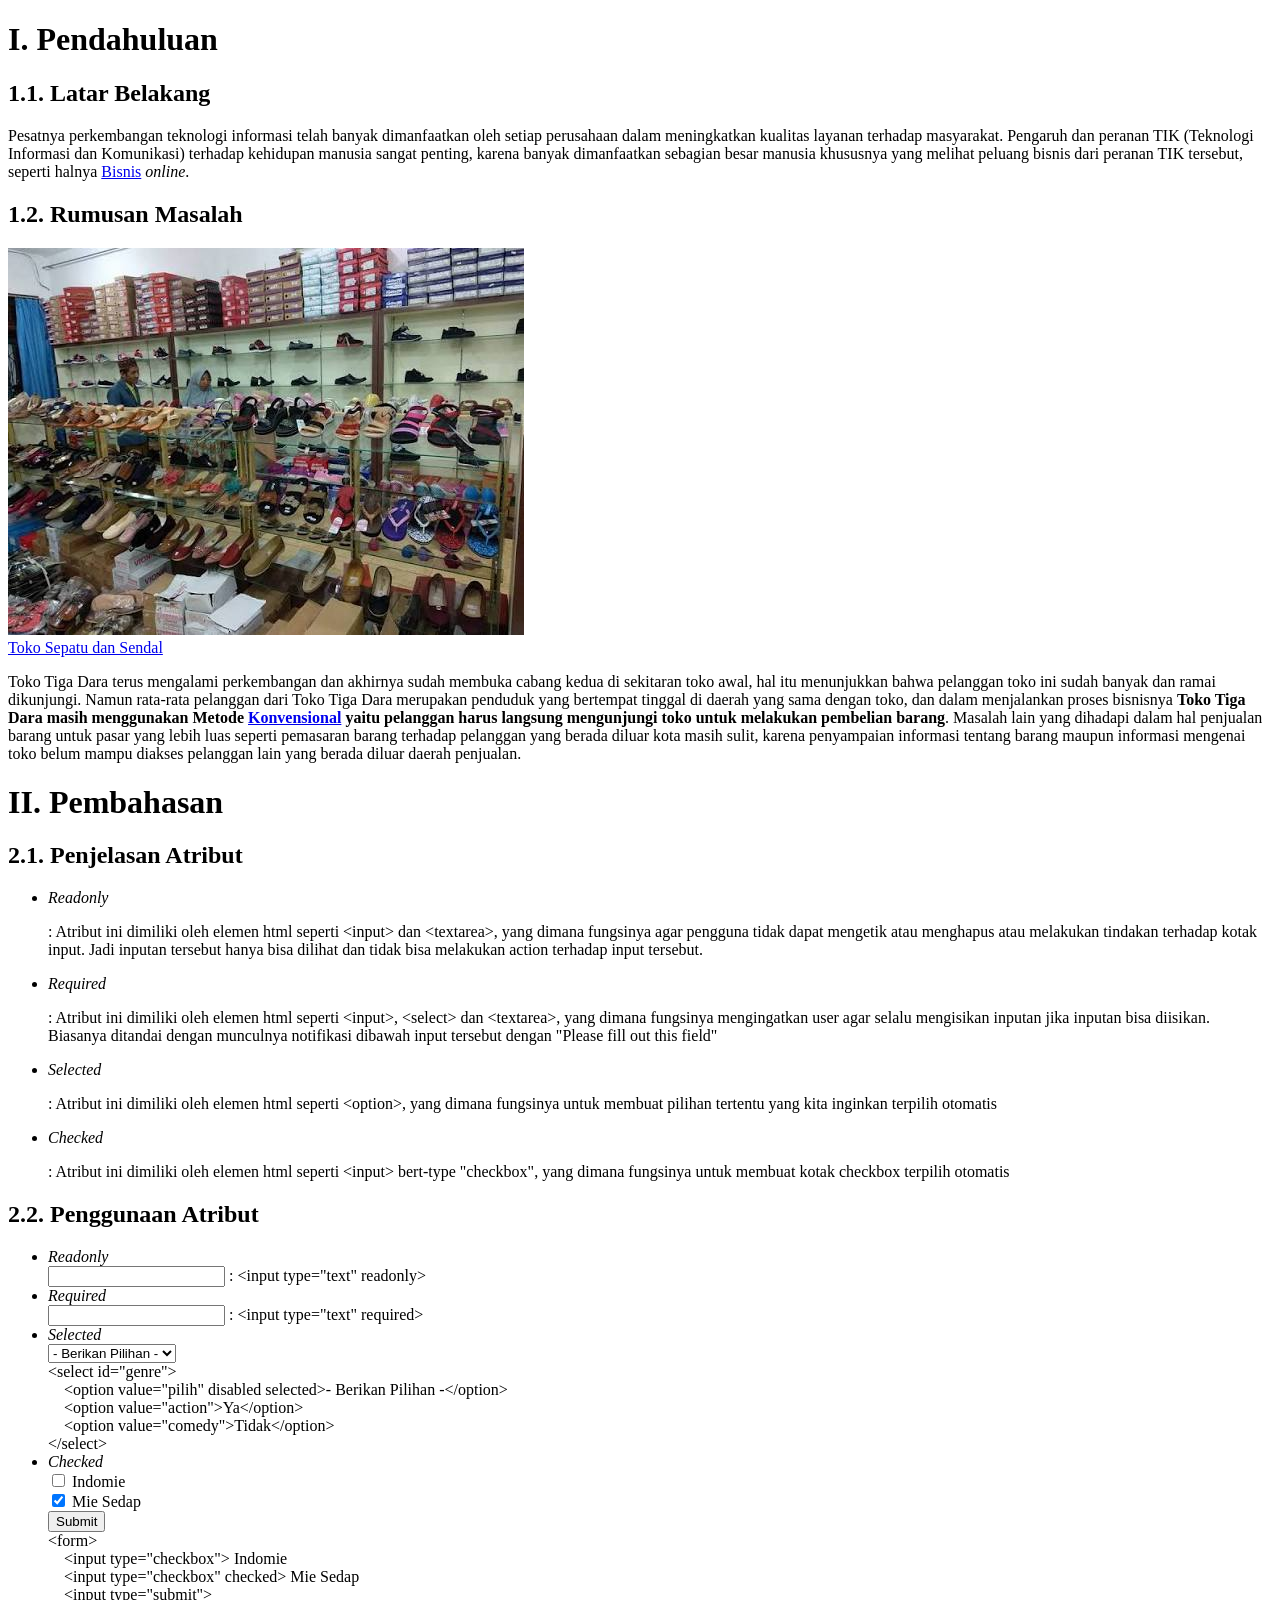
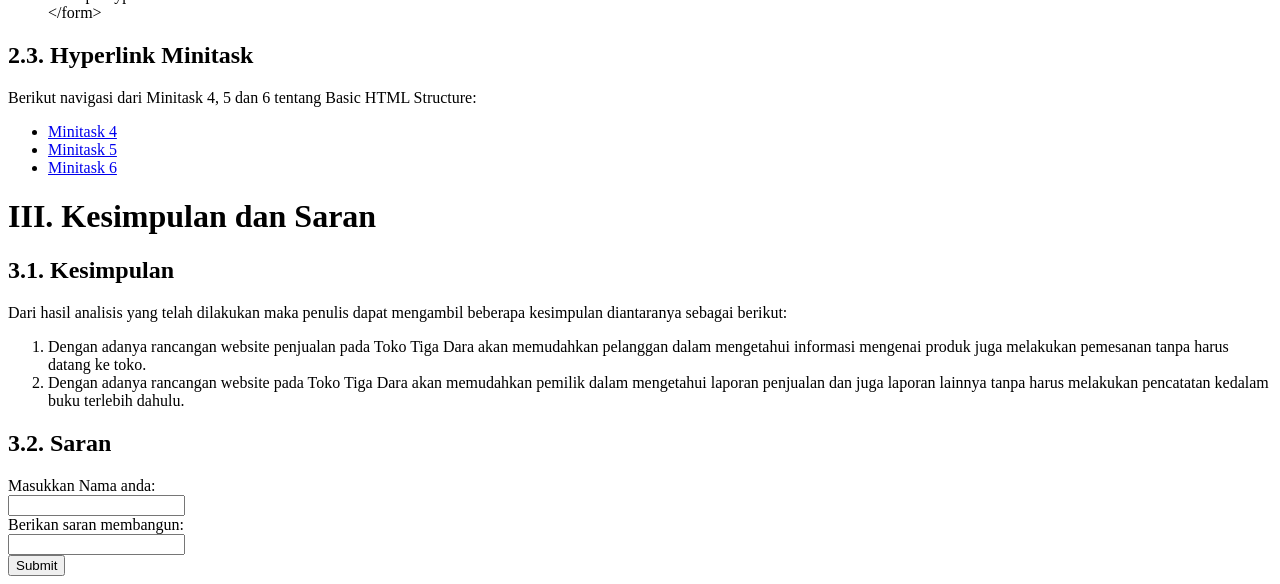
==== index.html @ e9556e8c "docs: add README.md to track completed minitasks" ====
<!DOCTYPE html>
<html lang="en">
<head>
    <!-- <meta charset="UTF-8">
    <meta name="viewport" content="width=device-width, initial-scale=1.0"> -->
    <title>Koda 9  Web | Home</title>
</head>
<body>
    <h1>I. Pendahuluan</h1>
    <div>
        <h2>1.1. Latar Belakang</h2>
        <p>
            Pesatnya perkembangan teknologi informasi telah banyak dimanfaatkan oleh setiap 
            perusahaan dalam meningkatkan kualitas layanan terhadap masyarakat. Pengaruh dan peranan 
            TIK (Teknologi Informasi dan Komunikasi) terhadap kehidupan manusia sangat penting, karena 
            banyak dimanfaatkan sebagian besar manusia khususnya yang melihat peluang bisnis dari 
            peranan TIK tersebut, seperti halnya <a href="./pages/latarBelakang.html">Bisnis</a> <em>online</em>.
        </p>
    </div>
    <div>
        <h2>1.2. Rumusan Masalah</h2>
        <img src="./assets/tokosepatusendal.jpeg" alt="Toko Sepatu dan Sendal">
        <br/>    
        <caption><a href="https://www.nicofernando.my.id">Toko Sepatu dan Sendal</a></caption>
        <p> 
            Toko Tiga Dara terus mengalami perkembangan dan akhirnya sudah membuka cabang kedua di sekitaran 
            toko awal, hal itu menunjukkan bahwa pelanggan toko ini sudah banyak dan ramai dikunjungi. 
            Namun rata-rata pelanggan dari Toko Tiga Dara merupakan penduduk yang bertempat tinggal di 
            daerah yang sama dengan toko, dan dalam menjalankan proses bisnisnya <strong>Toko Tiga Dara masih 
            menggunakan Metode <a href="./pages/rumusan.html">Konvensional</a> yaitu pelanggan harus langsung mengunjungi toko untuk 
            melakukan pembelian barang</strong>. Masalah lain yang dihadapi dalam hal penjualan barang untuk 
            pasar yang lebih luas seperti pemasaran barang terhadap pelanggan yang berada diluar kota masih 
            sulit, karena penyampaian informasi tentang barang maupun informasi mengenai toko belum 
            mampu diakses pelanggan lain yang berada diluar daerah penjualan. 
        </p>
    
    <h1>II. Pembahasan</h1>
    <h2>2.1. Penjelasan Atribut</h2>
    <div>
        <ul>
            <li><em>Readonly</em></li>
            <p>: Atribut ini dimiliki oleh elemen html seperti &lt;input&gt; dan &lt;textarea&gt;, yang dimana fungsinya agar pengguna tidak dapat mengetik atau menghapus atau melakukan tindakan terhadap kotak input. Jadi inputan tersebut hanya bisa dilihat dan tidak bisa melakukan action terhadap input tersebut.</p>
            <li><em>Required</em></li>
            <p>: Atribut ini dimiliki oleh elemen html seperti &lt;input&gt;, &lt;select&gt; dan &lt;textarea&gt;, yang dimana fungsinya mengingatkan user agar selalu mengisikan inputan jika inputan bisa diisikan. Biasanya ditandai dengan munculnya notifikasi dibawah input tersebut dengan "Please fill out this field"</p>
            <li><em>Selected</em></li>
            <p>: Atribut ini dimiliki oleh elemen html seperti &lt;option&gt;, yang dimana fungsinya untuk membuat pilihan tertentu yang kita inginkan terpilih otomatis</p>
            <li><em>Checked</em></li>
            <p>: Atribut ini dimiliki oleh elemen html seperti &lt;input&gt; bert-type "checkbox", yang dimana fungsinya untuk membuat kotak checkbox terpilih otomatis</p>
        </ul>
    </div>

    <!-- Minitask 3 -->
    <h2>2.2. Penggunaan Atribut</h2>  
    <div>
        <ul>
            <li><em>Readonly</em></li>
            <input type="text" readonly> <span>: &lt;input type="text" readonly&gt;</span>

            <li><em>Required</em></li>
            <input type="text" required> <span>: &lt;input type="text" required&gt;</span>

            <li><em>Selected</em></li>
            <select id="genre">
                <option value="pilih" disabled selected>- Berikan Pilihan -</option>
                <option value="action">Ya</option>
                <option value="comedy">Tidak</option>
            </select>
            <br/>
            <span>
                &lt;select id="genre"&gt;<br/>
                    &emsp;&lt;option value="pilih" disabled selected>- Berikan Pilihan -&lt;/option&gt;<br/>
                    &emsp;&lt;option value="action"&gt;Ya&lt;/option&gt;<br/>
                    &emsp;&lt;option value="comedy"&gt;Tidak&lt;/option&gt;<br/>
                &lt;/select&gt;<br/>
            </span>

            <li><em>Checked</em></li>
            <form>
                <input type="checkbox"> Indomie<br>
                <input type="checkbox" checked> Mie Sedap<br>
                <input type="submit">
            </form>
            <span>
                &lt;form&gt;<br/>
                    &emsp;&lt;input type="checkbox"&gt; Indomie<br>
                    &emsp;&lt;input type="checkbox" checked&gt; Mie Sedap<br>
                    &emsp;&lt;input type="submit"&gt;<br/>
                &lt;/form&gt;
            </span>
        </ul>
    </div>
    <h2>2.3. Hyperlink Minitask </h2>
    <div>
        <p>Berikut navigasi dari Minitask 4, 5 dan 6 tentang Basic HTML Structure: </p>
        <!-- <a href="./latihan.html">Tampilan Latihan</a><br> -->
         <ul>
            <li><a href="./pages/talentKoda9.html">Minitask 4</a></li>
            <li><a href="./pages/surveyPenonton.html">Minitask 5</a></li>
            <li><a href="./pages/dataSurvey.html">Minitask 6</a></li>
         </ul>
    </div>

    
    <h1>III. Kesimpulan dan Saran</h1>
    <div> 
        <h2>3.1. Kesimpulan</h2>
        <p>
            Dari hasil analisis yang telah dilakukan maka penulis dapat mengambil beberapa kesimpulan 
            diantaranya sebagai berikut: 
        </p>
        <ol>
            <li>
                Dengan adanya rancangan website penjualan pada Toko Tiga Dara akan memudahkan 
                pelanggan dalam mengetahui informasi mengenai produk juga melakukan pemesanan tanpa 
                harus datang ke toko. 
            </li>
            <li>
                Dengan adanya rancangan website pada Toko Tiga Dara akan memudahkan pemilik dalam 
                mengetahui laporan penjualan dan juga laporan lainnya tanpa harus melakukan pencatatan 
                kedalam buku terlebih dahulu. 
            </li>
        </ol>
    </div>
    <div>
        <h2>3.2. Saran</h2>
        <label>Masukkan Nama anda:</label><br/>
        <input type="text"><br/>
        <label>Berikan saran membangun:</label><br/>
        <input type="text"><br/>
        <input type="submit">
    </div>
</body>
</html>
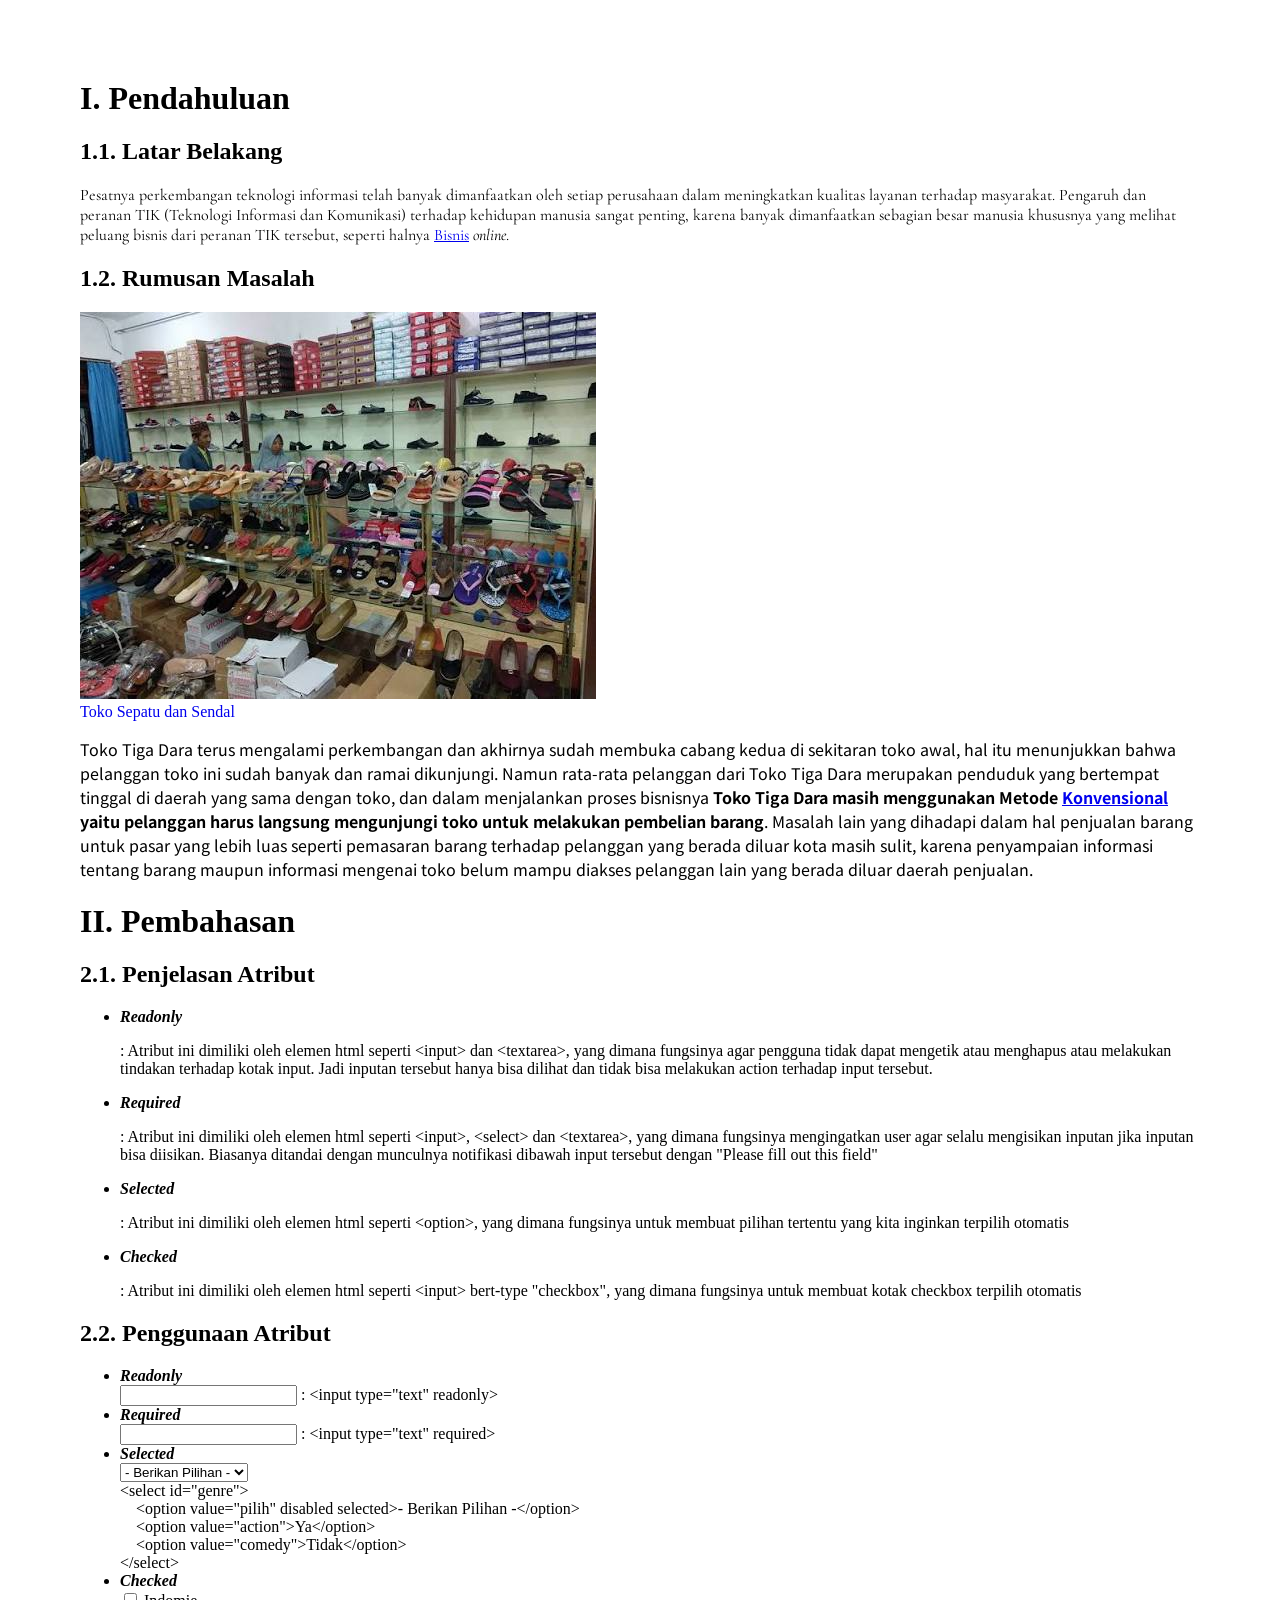
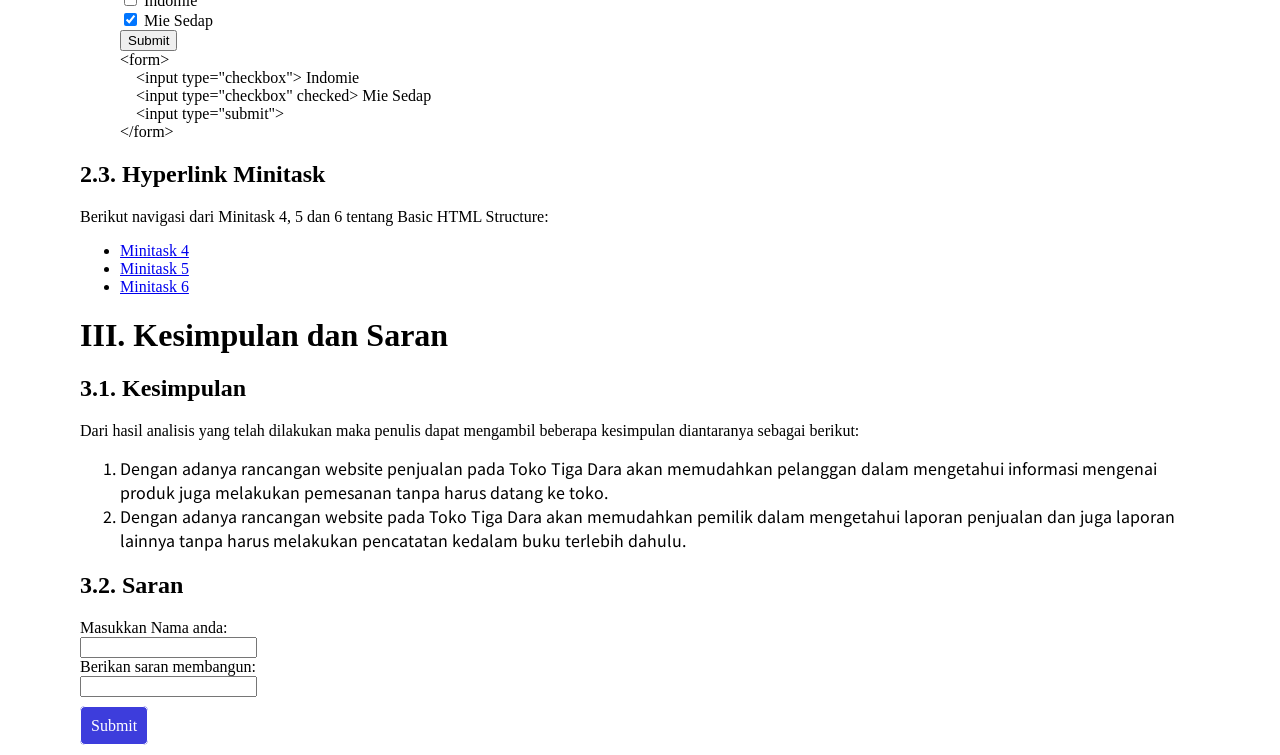
==== commit f6abccb4: "feat: basic formatting css - Minitask 1" ====
--- a/index.html
+++ b/index.html
@@ -4,12 +4,21 @@
     <!-- <meta charset="UTF-8">
     <meta name="viewport" content="width=device-width, initial-scale=1.0"> -->
     <title>Koda 9  Web | Home</title>
+    <style>
+        div.rumusan>p{
+            font-family: "Noto Sans KR", serif;
+        }
+        ul.atribut>li{
+            font-weight: 900;
+        }
+    </style>
+    <link rel="stylesheet" href="./assets/style.css">
 </head>
 <body>
     <h1>I. Pendahuluan</h1>
     <div>
         <h2>1.1. Latar Belakang</h2>
-        <p>
+        <p style="font-family: 'Cormorant Garamond', serif;">
             Pesatnya perkembangan teknologi informasi telah banyak dimanfaatkan oleh setiap 
             perusahaan dalam meningkatkan kualitas layanan terhadap masyarakat. Pengaruh dan peranan 
             TIK (Teknologi Informasi dan Komunikasi) terhadap kehidupan manusia sangat penting, karena 
@@ -17,11 +26,11 @@
             peranan TIK tersebut, seperti halnya <a href="./pages/latarBelakang.html">Bisnis</a> <em>online</em>.
         </p>
     </div>
-    <div>
+    <div class="rumusan">
         <h2>1.2. Rumusan Masalah</h2>
         <img src="./assets/tokosepatusendal.jpeg" alt="Toko Sepatu dan Sendal">
         <br/>    
-        <caption><a href="https://www.nicofernando.my.id">Toko Sepatu dan Sendal</a></caption>
+        <caption><a href="https://www.nicofernando.my.id" style="text-decoration: none;">Toko Sepatu dan Sendal</a></caption>
         <p> 
             Toko Tiga Dara terus mengalami perkembangan dan akhirnya sudah membuka cabang kedua di sekitaran 
             toko awal, hal itu menunjukkan bahwa pelanggan toko ini sudah banyak dan ramai dikunjungi. 
@@ -37,7 +46,7 @@
     <h1>II. Pembahasan</h1>
     <h2>2.1. Penjelasan Atribut</h2>
     <div>
-        <ul>
+        <ul class="atribut">
             <li><em>Readonly</em></li>
             <p>: Atribut ini dimiliki oleh elemen html seperti &lt;input&gt; dan &lt;textarea&gt;, yang dimana fungsinya agar pengguna tidak dapat mengetik atau menghapus atau melakukan tindakan terhadap kotak input. Jadi inputan tersebut hanya bisa dilihat dan tidak bisa melakukan action terhadap input tersebut.</p>
             <li><em>Required</em></li>
@@ -52,7 +61,7 @@
     <!-- Minitask 3 -->
     <h2>2.2. Penggunaan Atribut</h2>  
     <div>
-        <ul>
+        <ul class="atribut">
             <li><em>Readonly</em></li>
             <input type="text" readonly> <span>: &lt;input type="text" readonly&gt;</span>
 
@@ -108,7 +117,7 @@
             Dari hasil analisis yang telah dilakukan maka penulis dapat mengambil beberapa kesimpulan 
             diantaranya sebagai berikut: 
         </p>
-        <ol>
+        <ol class="cobaFont">
             <li>
                 Dengan adanya rancangan website penjualan pada Toko Tiga Dara akan memudahkan 
                 pelanggan dalam mengetahui informasi mengenai produk juga melakukan pemesanan tanpa 
@@ -121,13 +130,15 @@
             </li>
         </ol>
     </div>
-    <div>
+    <div class="saran">
         <h2>3.2. Saran</h2>
         <label>Masukkan Nama anda:</label><br/>
         <input type="text"><br/>
         <label>Berikan saran membangun:</label><br/>
         <input type="text"><br/>
-        <input type="submit">
+        <div>
+            <a href="https://www.nicofernando.my.id" class="btnSubmit">Submit</a>
+        </div>
     </div>
 </body>
 </html>
--- a/assets/style.css
+++ b/assets/style.css
@@ -0,0 +1,20 @@
+@import url('https://fonts.googleapis.com/css2?family=Noto+Sans+JP&family=Noto+Sans+KR:wght@100..900&family=Germania+One&family=Cormorant+Garamond:ital,wght@0,300..700;1,300..700&display=swap');
+/* @import url('https://fonts.googleapis.com/css2?family=Cormorant+Garamond:ital,wght@0,300..700;1,300..700&display=swap'); */
+body{
+    margin: 80px 80px 20px 80px;
+}
+ol.cobaFont>li{
+    font-family: "Noto Sans JP", serif;
+}
+div.saran>div{
+    margin-top: 20px;
+}
+.btnSubmit{
+    margin-top: 50px;
+    text-decoration: none;
+    color: white;
+    background-color: rgb(61, 61, 220);
+    border: 0.5px solid;
+    border-radius: 5px;
+    padding: 10px;
+}
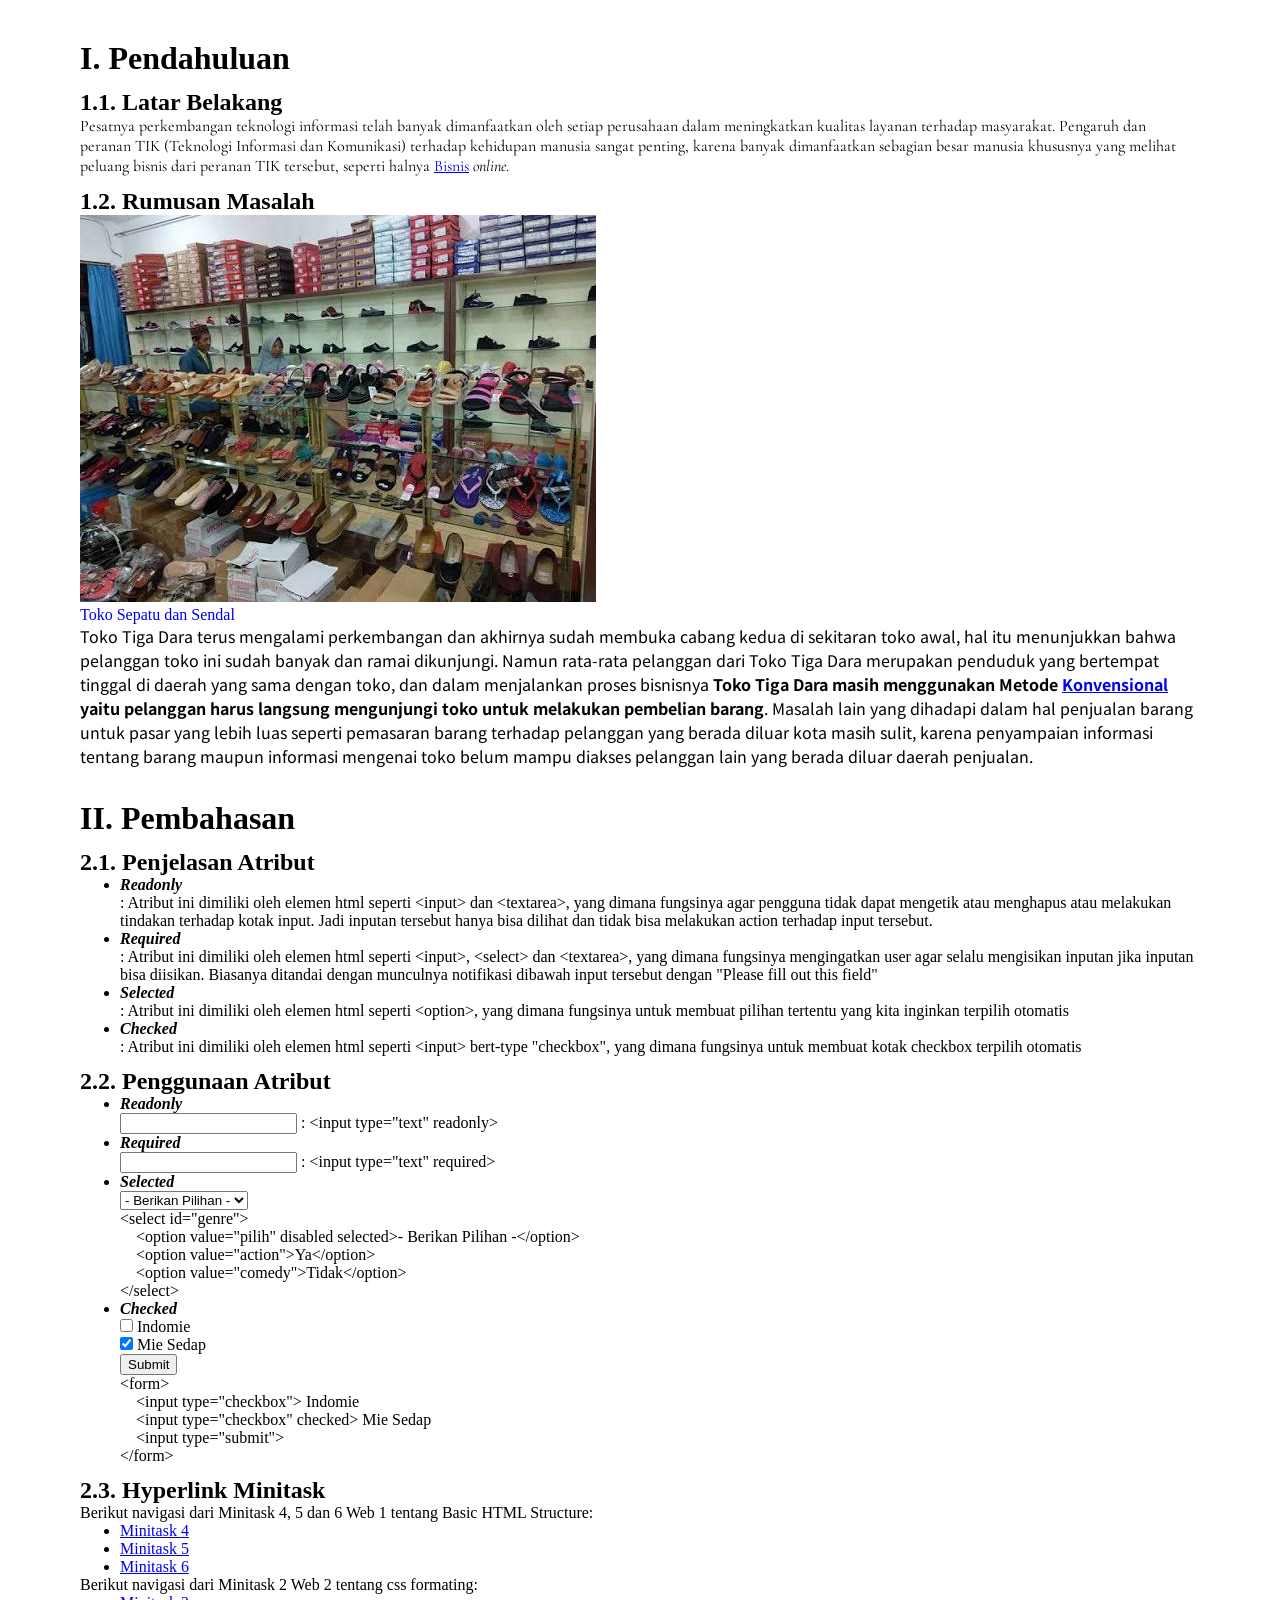
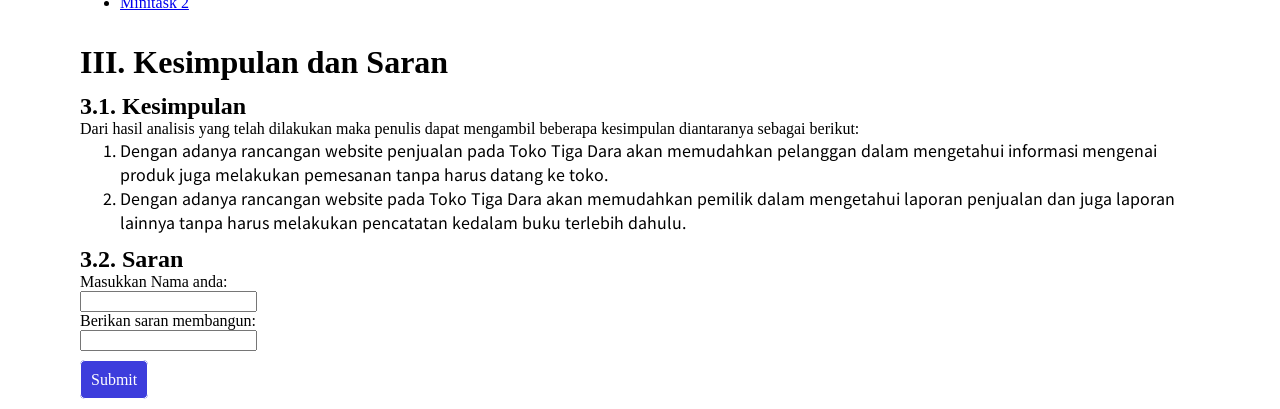
==== commit 2462f16f: "feat: add calender UI page for minitask 02" ====
--- a/index.html
+++ b/index.html
@@ -14,7 +14,7 @@
     </style>
     <link rel="stylesheet" href="./assets/style.css">
 </head>
-<body>
+<body id="minitask">
     <h1>I. Pendahuluan</h1>
     <div>
         <h2>1.1. Latar Belakang</h2>
@@ -100,12 +100,16 @@
     </div>
     <h2>2.3. Hyperlink Minitask </h2>
     <div>
-        <p>Berikut navigasi dari Minitask 4, 5 dan 6 tentang Basic HTML Structure: </p>
+        <p>Berikut navigasi dari Minitask 4, 5 dan 6 Web 1 tentang Basic HTML Structure: </p>
         <!-- <a href="./latihan.html">Tampilan Latihan</a><br> -->
          <ul>
             <li><a href="./pages/talentKoda9.html">Minitask 4</a></li>
             <li><a href="./pages/surveyPenonton.html">Minitask 5</a></li>
             <li><a href="./pages/dataSurvey.html">Minitask 6</a></li>
+         </ul>
+         <p>Berikut navigasi dari Minitask 2 Web 2 tentang css formating: </p>
+         <ul>
+            <li><a href="./pages/kalenderUI.html">Minitask 2</a></li>
          </ul>
     </div>
 
--- a/assets/style.css
+++ b/assets/style.css
@@ -1,7 +1,18 @@
-@import url('https://fonts.googleapis.com/css2?family=Noto+Sans+JP&family=Noto+Sans+KR:wght@100..900&family=Germania+One&family=Cormorant+Garamond:ital,wght@0,300..700;1,300..700&display=swap');
-/* @import url('https://fonts.googleapis.com/css2?family=Cormorant+Garamond:ital,wght@0,300..700;1,300..700&display=swap'); */
+@import url('https://fonts.googleapis.com/css2?family=Noto+Sans+JP&family=Noto+Sans+KR:wght@100..900&family=Germania+One&family=Cormorant+Garamond:ital,wght@0,300..700;1,300..700?family=Merriweather:ital,opsz,wght@0,18..144,300..900;1,18..144,300..900?family=Source+Sans+3:ital,wght@0,200..900;1,200..900&display=swap');
+*{
+    margin: 0;
+}
 body{
-    margin: 80px 80px 20px 80px;
+    margin: 0px 0 20px 0;
+}
+#minitask{
+    margin: 40px 80px 20px 80px;
+}
+#minitask h1{
+    margin-top: 1em;
+}
+#minitask h2{
+    margin-top: 0.5em;
 }
 ol.cobaFont>li{
     font-family: "Noto Sans JP", serif;
@@ -17,4 +28,41 @@
     border: 0.5px solid;
     border-radius: 5px;
     padding: 10px;
-}+}
+#kalenderUI{
+    margin: 20px;
+}
+.kalenderUIMain{
+    justify-content: center;
+    align-items: center;
+    text-align: center;
+}
+main.kalenderUIMain>section{
+    margin-bottom: 10px;
+}
+.monthYear{
+    margin-bottom: 10px;
+}
+.day{
+    display: inline-block;
+    width: 50px;
+    text-align: center;
+}
+.day .weekday{
+    display: block;
+    font-weight: 600;
+}
+.date{
+    display: block;
+    padding: 15px;
+    border-radius: 50%;
+}
+div.day>.date:hover{
+    background-color: rgb(185, 182, 182);
+}
+.selected{
+    background-color: rgb(22, 189, 189);
+}
+/* .kalenderUIMain > section:nth-child(even){
+    background-color: aqua;
+} */
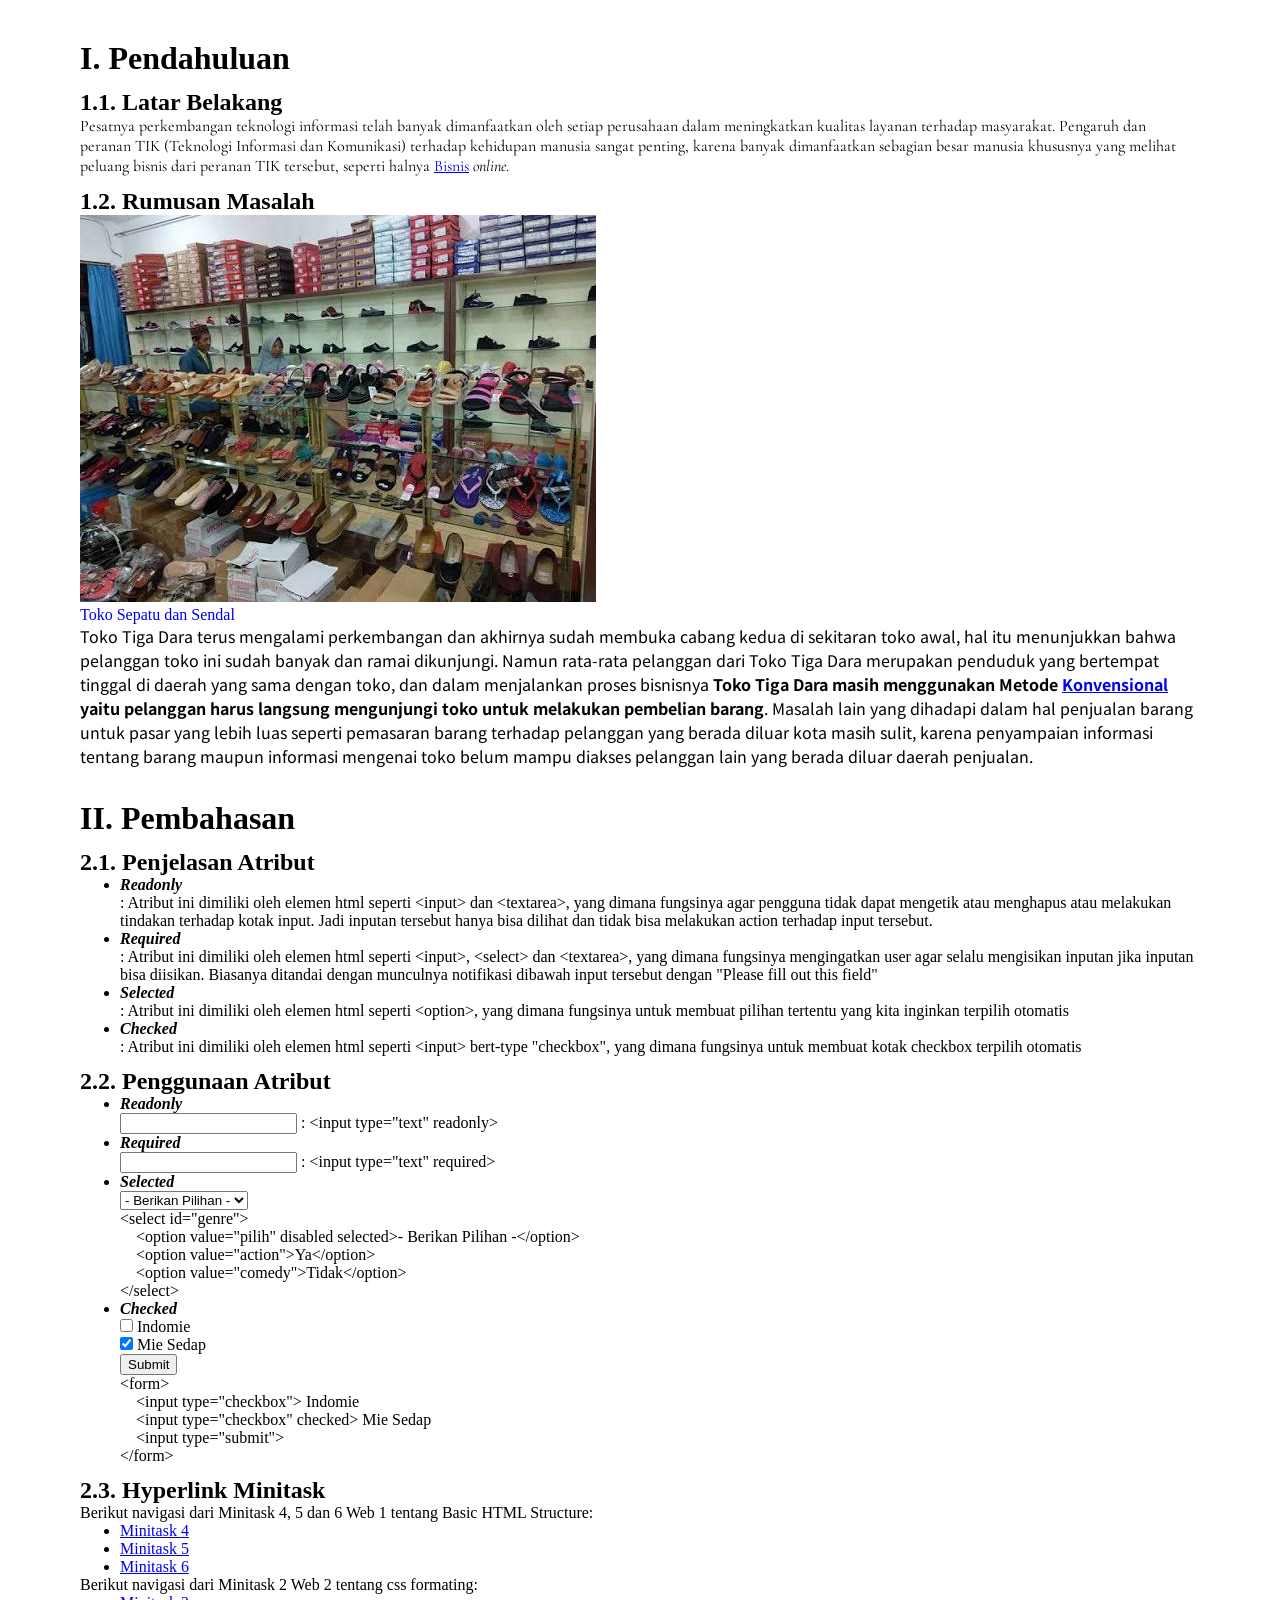
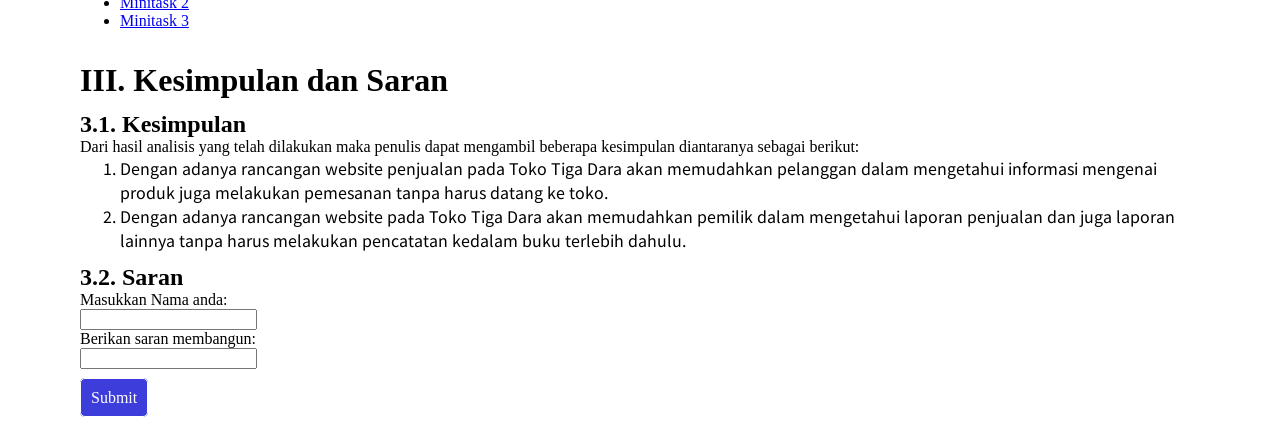
==== commit bd697ddc: "feat: add minitask 3 page with implementation position and display" ====
--- a/index.html
+++ b/index.html
@@ -110,6 +110,7 @@
          <p>Berikut navigasi dari Minitask 2 Web 2 tentang css formating: </p>
          <ul>
             <li><a href="./pages/kalenderUI.html">Minitask 2</a></li>
+            <li><a href="./pages/minitask03.html">Minitask 3</a></li>
          </ul>
     </div>
 
--- a/assets/style.css
+++ b/assets/style.css
@@ -29,6 +29,7 @@
     border-radius: 5px;
     padding: 10px;
 }
+/* Minitask 02 */
 #kalenderUI{
     margin: 20px;
 }
@@ -63,6 +64,69 @@
 .selected{
     background-color: rgb(22, 189, 189);
 }
-/* .kalenderUIMain > section:nth-child(even){
-    background-color: aqua;
-} */
+
+/* minitask 03 */
+header.minitask3{
+    height: 70px;
+    position: sticky;
+    top: 0;
+    z-index: 10;
+    background-color: hsla(0, 0%, 100%, 0.9);
+}
+header.minitask3 i{
+    width: 2px;
+    height: 2px;
+}
+header.minitask3 nav ul{
+    padding: 0;
+    text-align: center;
+    padding: 25px 0;
+}
+ header.minitask3 li{
+    list-style-type: none;
+    display: inline-block;
+    margin-right: 30px;
+ }
+ header.minitask3 a{
+    text-decoration: none;
+    color: rgb(97, 88, 88);
+    font-family: arial;
+    font-weight:600;
+    font-size: 16px;
+ }
+ .konten{
+    position: absolute;
+    top: 50%;
+    left: 50%;
+    transform: translate(-50%, -70%);
+ }
+ .konten>section{
+    text-align: center;
+    font-size: 22px;
+    font-weight: 600;
+    margin-top: 500px;
+ }
+ .konten img{
+    width: 200px;
+    height: 200px;
+    border-radius: 50%;
+    margin: 0 120px 80px 120px;
+ }
+ .linkedInLogo{
+    display: block;
+    position: fixed;
+    right: 40px;
+    bottom: 40px;
+    font-size: 30px;
+    color: white;
+    width: 70px;
+    height: 70px;
+    /* background-color: #0077B5; */
+    line-height: 70px;
+    text-align: center;
+    border-radius: 50%;
+    background: radial-gradient(circle at 35% 35%, #42a3d7, #0077B5);
+    font-family: "Source Sans 3", serif;
+    font-weight: 600;
+    text-decoration: none
+ }
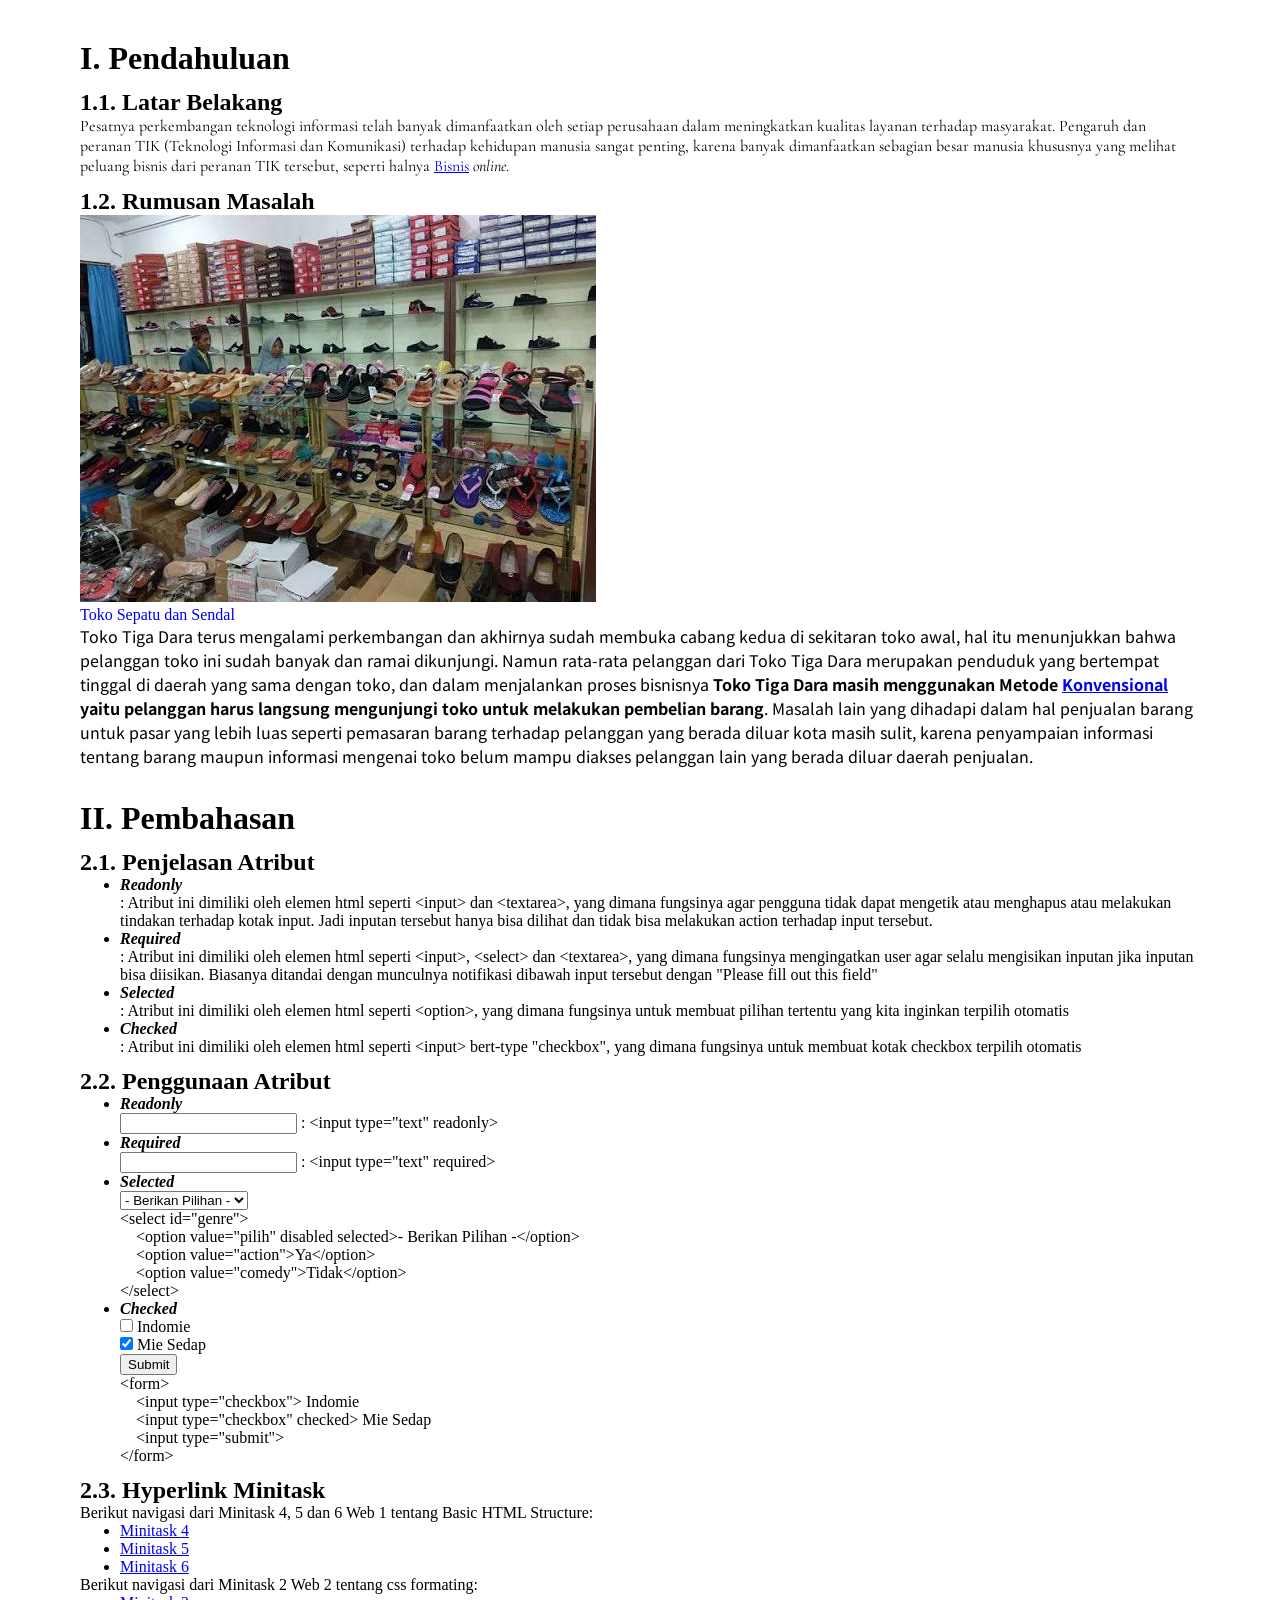
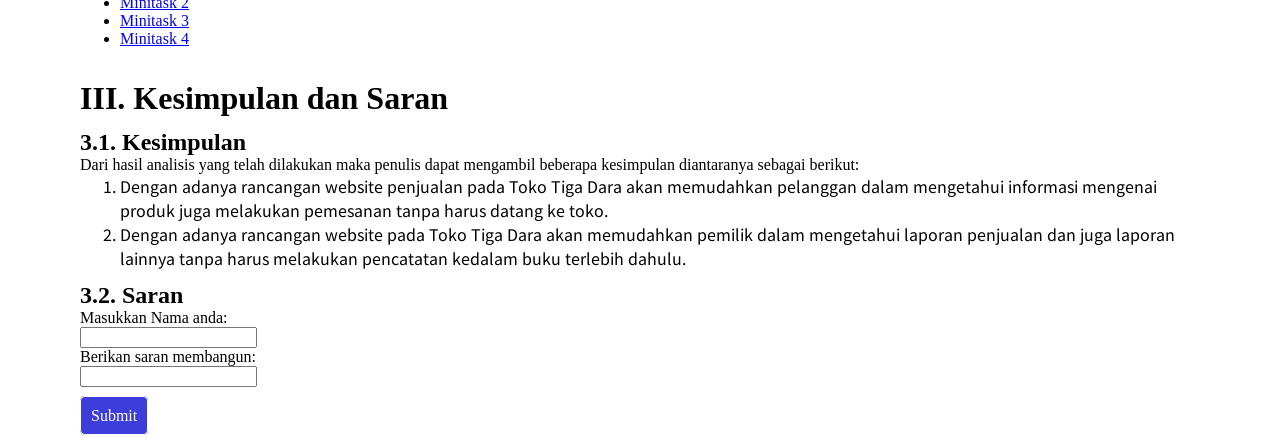
==== commit 7759abef: "feat: add minitask04 for implement advanced css with custom properties and selectors" ====
--- a/index.html
+++ b/index.html
@@ -111,6 +111,7 @@
          <ul>
             <li><a href="./pages/kalenderUI.html">Minitask 2</a></li>
             <li><a href="./pages/minitask03.html">Minitask 3</a></li>
+            <li><a href="./pages/advance.html">Minitask 4</a></li>
          </ul>
     </div>
 
--- a/assets/style.css
+++ b/assets/style.css
@@ -1,4 +1,9 @@
 @import url('https://fonts.googleapis.com/css2?family=Noto+Sans+JP&family=Noto+Sans+KR:wght@100..900&family=Germania+One&family=Cormorant+Garamond:ital,wght@0,300..700;1,300..700?family=Merriweather:ital,opsz,wght@0,18..144,300..900;1,18..144,300..900?family=Source+Sans+3:ital,wght@0,200..900;1,200..900&display=swap');
+
+:root{
+    --background-primary: rgb(57, 57, 203);
+    --background-secondary: rgb(206, 152, 52); 
+}
 *{
     margin: 0;
 }
@@ -129,4 +134,36 @@
     font-family: "Source Sans 3", serif;
     font-weight: 600;
     text-decoration: none
- }+ }
+
+ /* Minitask 04 */
+input[type="email"]{
+    border-color: red;
+}
+button[data-role="primary"]{
+    border: 2px solid #2a15e7
+}
+article[data-status="error"]{
+    color: red;
+}
+.table tbody>tr:nth-child(even){
+    background-color: var(--background-secondary);
+}
+.table tbody>tr:nth-child(odd){
+    background-color: var(--background-primary);
+}
+.table thead>tr{
+    background-color:darkgray;
+}
+section#lists >ul >li:nth-child(even){
+    background-color: aqua;
+}
+.btn:hover{
+    cursor: pointer;
+}
+article > h2 ~ p{
+    &::first-letter{
+        font-size: 30px;
+        font-weight: 600;
+    }
+}
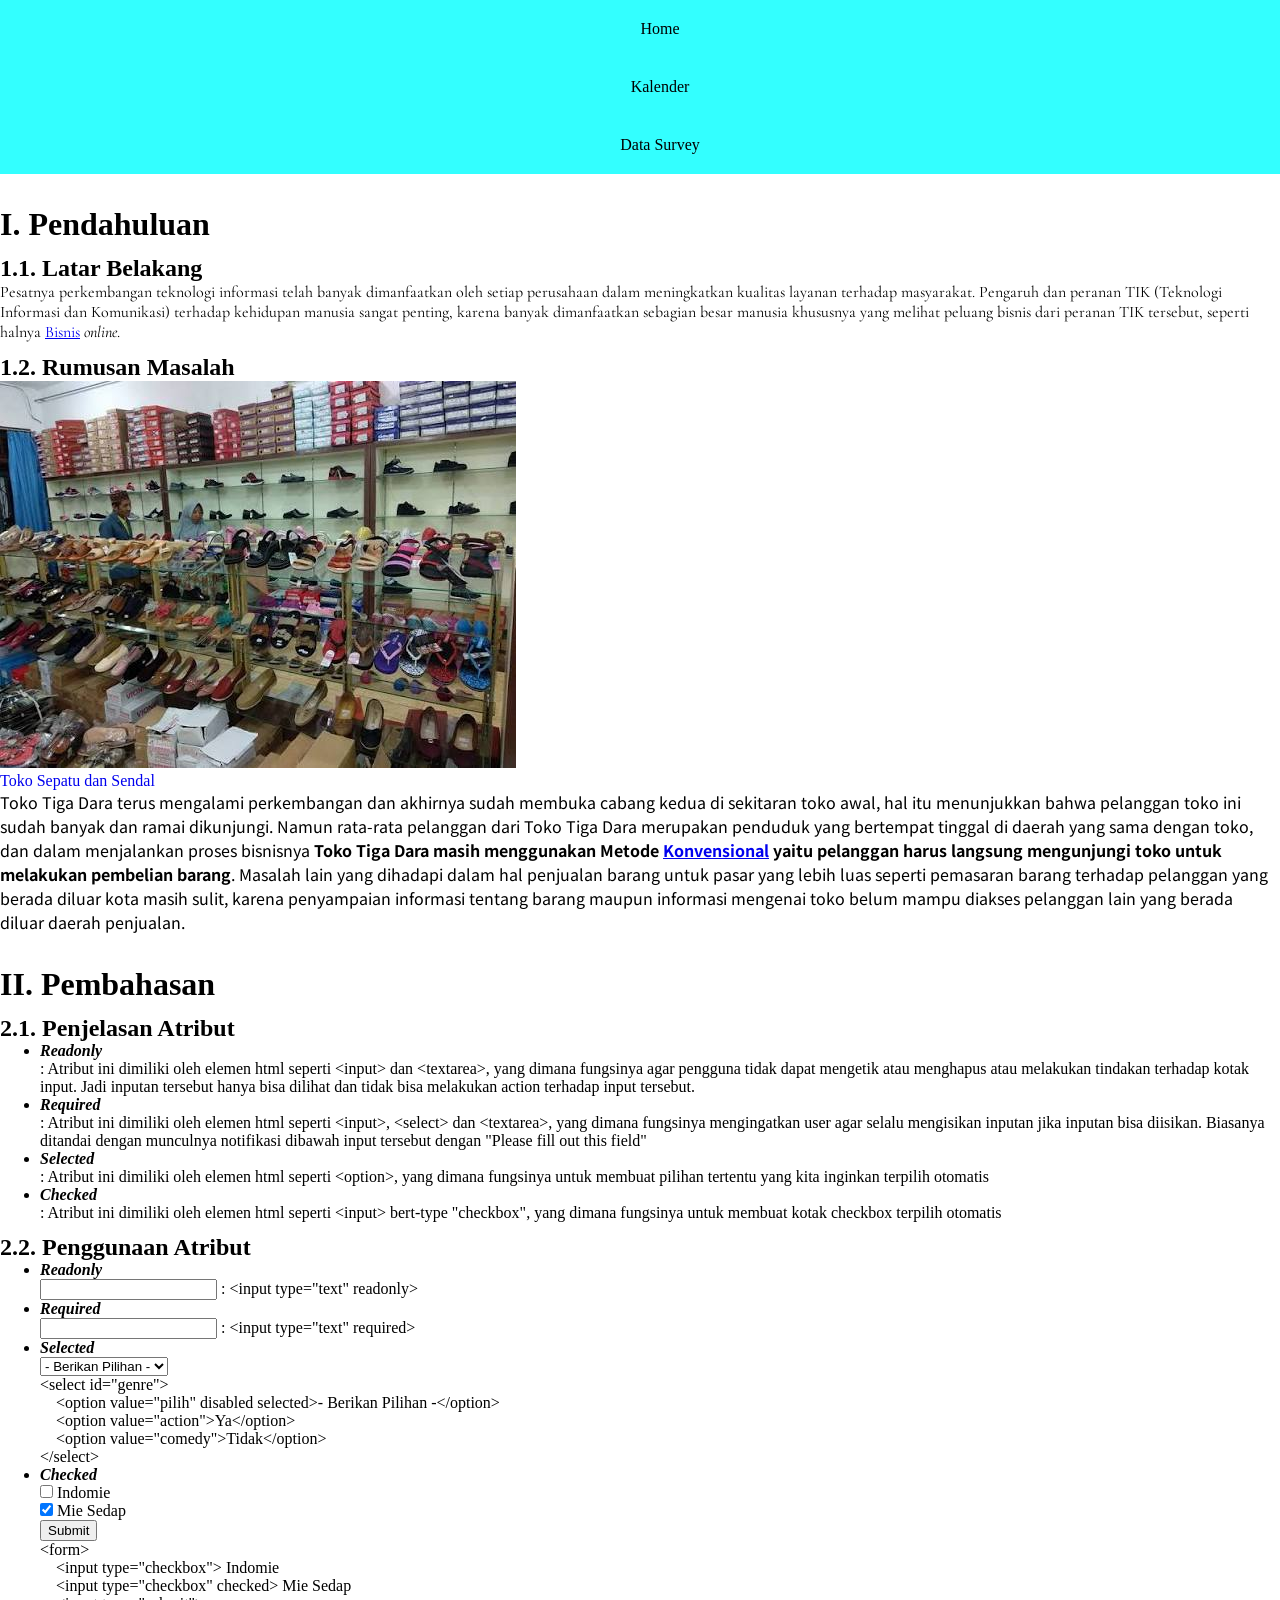
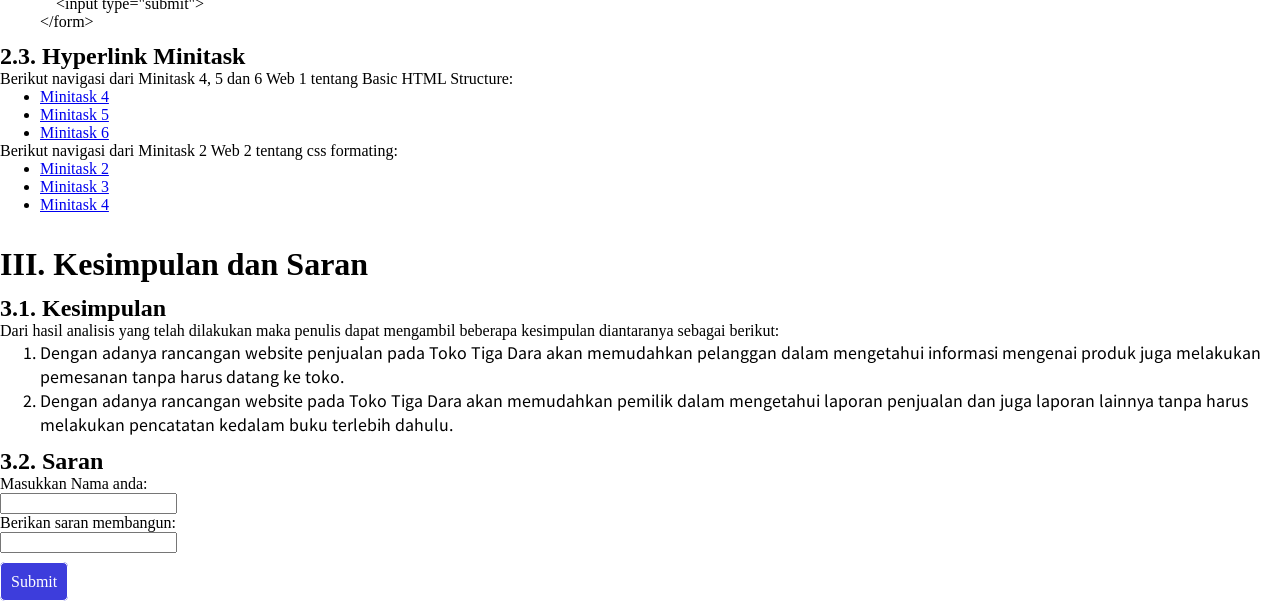
==== commit 6c41ed6e: "feat: add responsive navigation bar to multiple pages" ====
--- a/index.html
+++ b/index.html
@@ -1,8 +1,8 @@
 <!DOCTYPE html>
 <html lang="en">
 <head>
-    <!-- <meta charset="UTF-8">
-    <meta name="viewport" content="width=device-width, initial-scale=1.0"> -->
+    <meta charset="UTF-8">
+    <meta name="viewport" content="width=device-width, initial-scale=1.0">
     <title>Koda 9  Web | Home</title>
     <style>
         div.rumusan>p{
@@ -15,6 +15,15 @@
     <link rel="stylesheet" href="./assets/style.css">
 </head>
 <body id="minitask">
+    <header class="minitask3">
+        <nav>
+            <ul >
+                <li><a href="../index.html">Home</a></li>
+                <li><a href="./pages/kalenderUI.html">Kalender</a></li>
+                <li><a href="./pages/dataSurvey.html">Data Survey</a></li>
+            </ul>
+        </nav>
+    </header>
     <h1>I. Pendahuluan</h1>
     <div>
         <h2>1.1. Latar Belakang</h2>
--- a/assets/style.css
+++ b/assets/style.css
@@ -9,9 +9,7 @@
 }
 body{
     margin: 0px 0 20px 0;
-}
-#minitask{
-    margin: 40px 80px 20px 80px;
+    height: 200vh;
 }
 #minitask h1{
     margin-top: 1em;
@@ -72,33 +70,20 @@
 
 /* minitask 03 */
 header.minitask3{
-    height: 70px;
+    background-color: hsla(180, 100%, 50%, 0.8);
     position: sticky;
     top: 0;
     z-index: 10;
-    background-color: hsla(0, 0%, 100%, 0.9);
-}
-header.minitask3 i{
-    width: 2px;
-    height: 2px;
-}
-header.minitask3 nav ul{
-    padding: 0;
-    text-align: center;
-    padding: 25px 0;
-}
- header.minitask3 li{
+    text-align: center;
+}
+header.minitask3 > nav li{
     list-style-type: none;
-    display: inline-block;
-    margin-right: 30px;
- }
- header.minitask3 a{
+    padding: 20px;
+}
+header.minitask3 > nav li > a{
     text-decoration: none;
-    color: rgb(97, 88, 88);
-    font-family: arial;
-    font-weight:600;
-    font-size: 16px;
- }
+    color: black;
+} 
  .konten{
     position: absolute;
     top: 50%;
@@ -166,4 +151,56 @@
         font-size: 30px;
         font-weight: 600;
     }
+}
+header.advance{
+    display: inline-block;
+}
+
+@media screen and (max-width: 768px){
+    header.minitask3{
+        background-color: hsla(180, 100%, 50%, 0.8);
+        position: sticky;
+        top: 0;
+        z-index: 10;
+        text-align: center;
+        display: block;
+    }
+    header.minitask3 > nav li{
+        list-style-type: none;
+        padding: 20px;
+    }
+    header.minitask3 > nav li > a{
+        text-decoration: none;
+        color: black;
+    }   
+}
+@media screen and (max-width: 1024px){
+    header.minitask3{
+        height: 70px;
+        position: sticky;
+        top: 0;
+        z-index: 10;
+        background-color: hsla(0, 0%, 100%, 0.9);
+    }
+    header.minitask3 i{
+        width: 2px;
+        height: 2px;
+    }
+    header.minitask3 nav ul{
+        padding: 0;
+        text-align: center;
+        padding: 25px 0;
+    }
+    header.minitask3 li{
+        list-style-type: none;
+        display: inline-block;
+        margin-right: 30px;
+    }
+    header.minitask3 a{
+        text-decoration: none;
+        color: rgb(97, 88, 88);
+        font-family: arial;
+        font-weight:600;
+        font-size: 16px;
+    }
 }
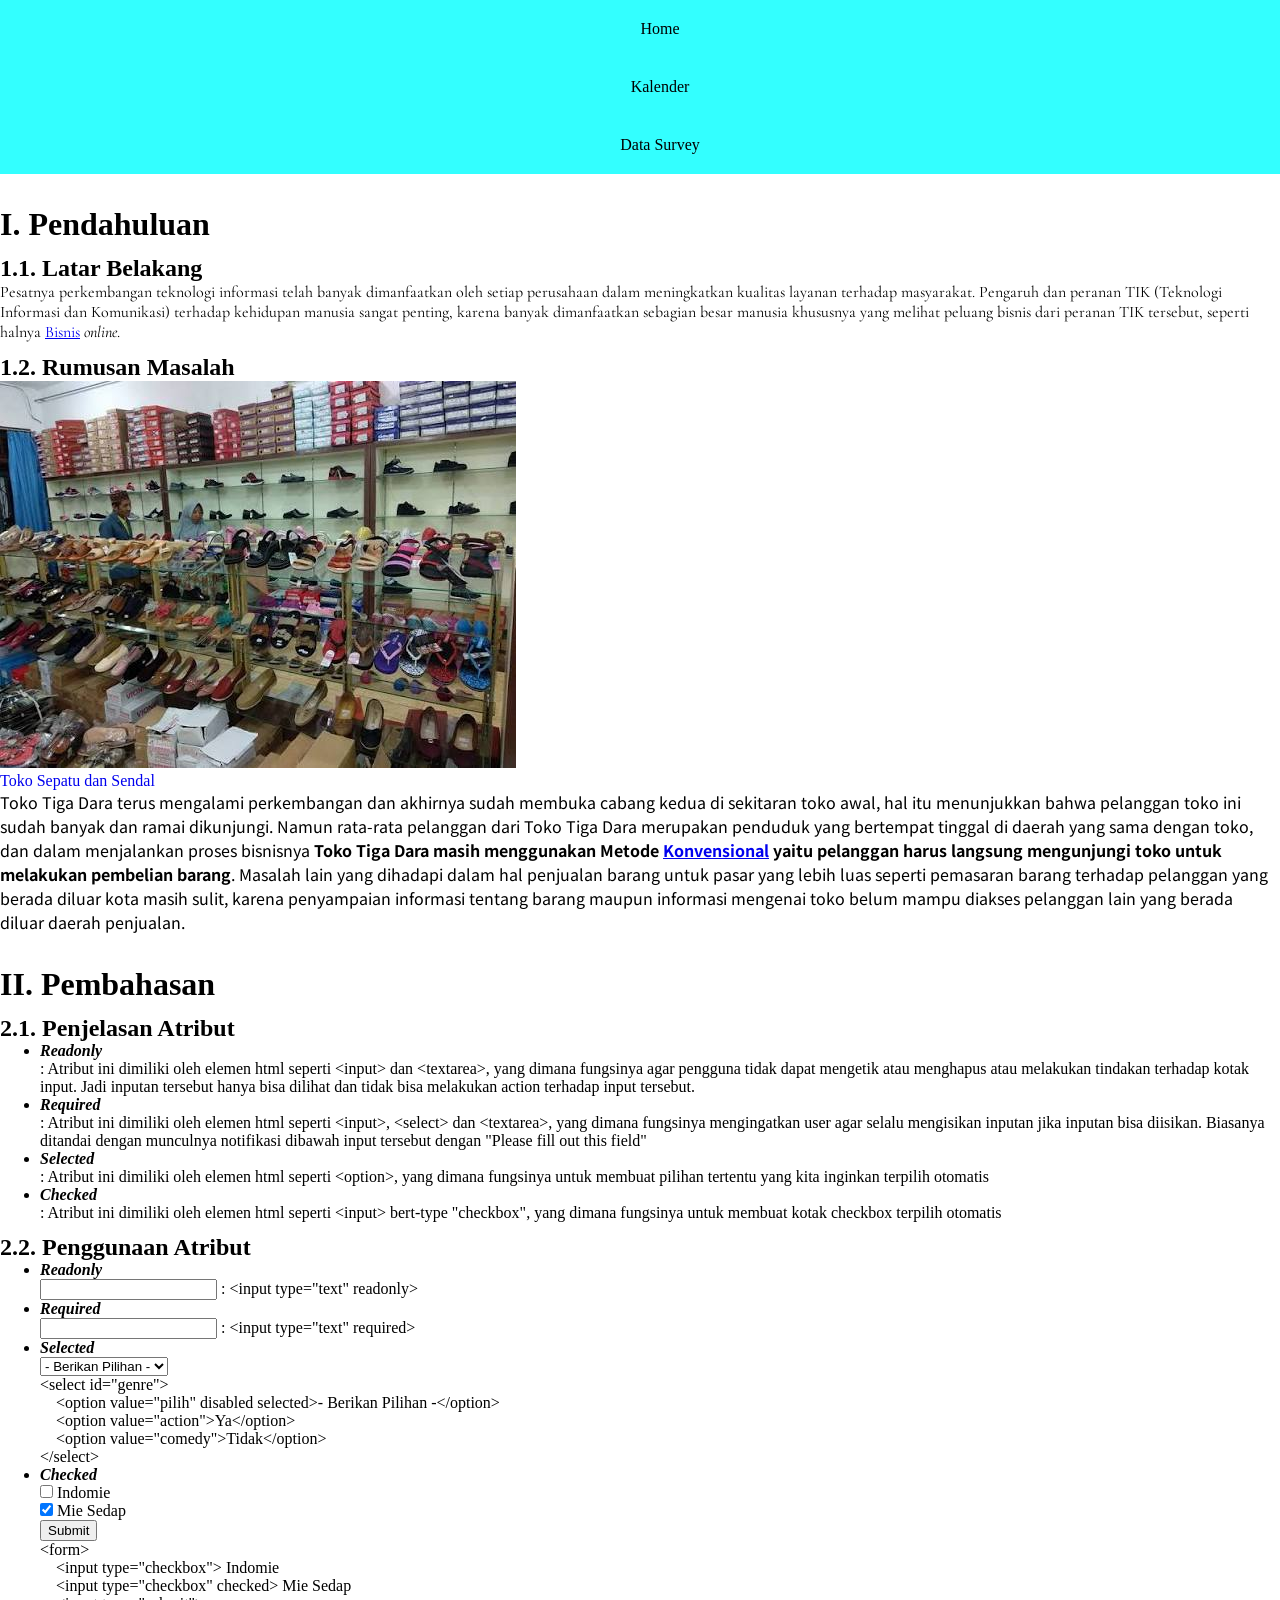
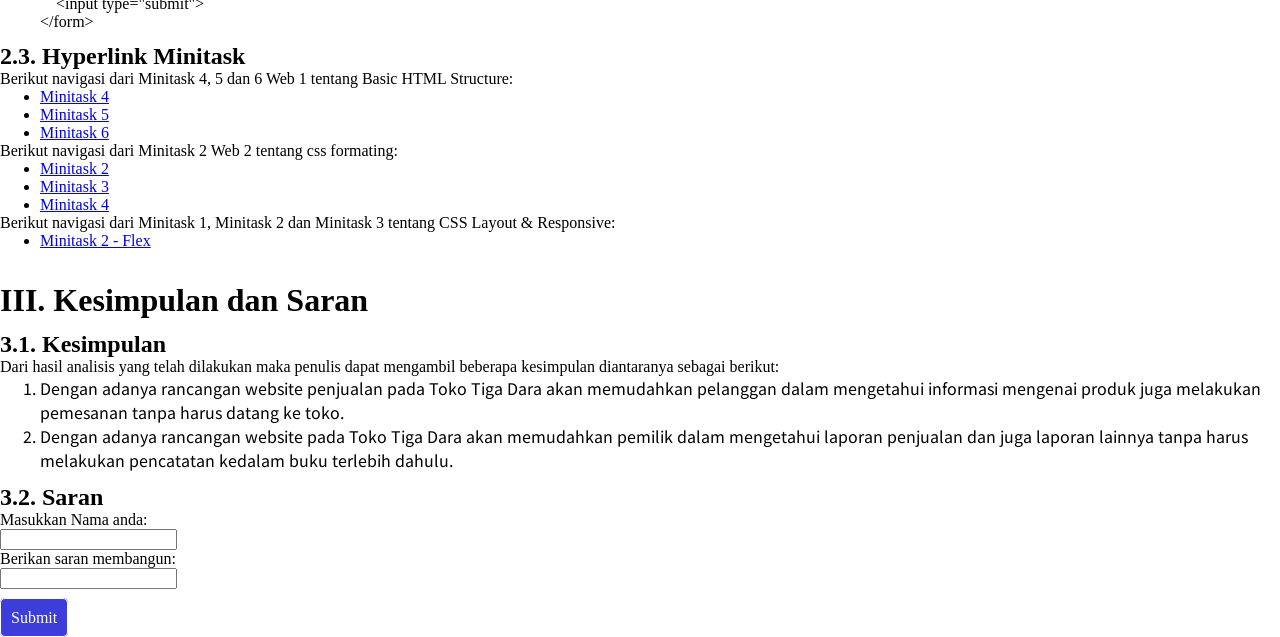
==== commit aafc0ea3: "feat: add minitask2 with implemented flexbox and responsiveness" ====
--- a/index.html
+++ b/index.html
@@ -17,7 +17,7 @@
 <body id="minitask">
     <header class="minitask3">
         <nav>
-            <ul >
+            <ul>
                 <li><a href="../index.html">Home</a></li>
                 <li><a href="./pages/kalenderUI.html">Kalender</a></li>
                 <li><a href="./pages/dataSurvey.html">Data Survey</a></li>
@@ -122,6 +122,10 @@
             <li><a href="./pages/minitask03.html">Minitask 3</a></li>
             <li><a href="./pages/advance.html">Minitask 4</a></li>
          </ul>
+         <p>Berikut navigasi dari Minitask 1, Minitask 2 dan Minitask 3 tentang CSS Layout & Responsive: </p>
+         <ul>
+            <li><a href="./pages/minitask02-flex.html">Minitask 2 - Flex</a></li>
+         </ul>
     </div>
 
     
--- a/assets/style.css
+++ b/assets/style.css
@@ -4,8 +4,11 @@
     --background-primary: rgb(57, 57, 203);
     --background-secondary: rgb(206, 152, 52); 
 }
-*{
+*,
+*::before,
+*::after {
     margin: 0;
+    box-sizing: border-box;
 }
 body{
     margin: 0px 0 20px 0;
@@ -156,6 +159,81 @@
     display: inline-block;
 }
 
+/* Minitask 02 - flex */
+header.minitask02{
+    position: sticky;
+    top: 0;
+    z-index: 100vh;
+    background-color: black;
+    color: white;
+}
+header.minitask02 nav > ul{
+    /* display: flex; */
+    gap: 10px;
+    padding: 0;
+}
+header.minitask02 nav > ul li{
+    list-style-type: none;
+}
+header.minitask02 nav > ul a{
+    text-decoration: none;
+    color: white;
+    padding: 10px;
+}
+.kontenFlex{
+    margin-top: 50px;
+    display: flex;
+    flex-direction: row;
+    justify-content: space-evenly;
+    gap: 20px;
+}
+.kontenFlex .test{
+    flex-basis: 100px;
+    background-color: black;
+    height: 50px;
+    &:nth-child(2){
+        flex-grow: 1;
+        flex-shrink: 2;
+    }
+}
+
+@media screen and (max-width: 1024px){
+    header.minitask3{
+        height: 70px;
+        position: sticky;
+        top: 0;
+        z-index: 10;
+        background-color: hsla(0, 0%, 100%, 0.9);
+    }
+    header.minitask3 i{
+        width: 2px;
+        height: 2px;
+    }
+    header.minitask3 nav ul{
+        padding: 0;
+        text-align: center;
+        padding: 25px 0;
+    }
+    header.minitask3 li{
+        list-style-type: none;
+        display: inline-block;
+        margin-right: 30px;
+    }
+    header.minitask3 a{
+        text-decoration: none;
+        color: rgb(97, 88, 88);
+        font-family: arial;
+        font-weight:600;
+        font-size: 16px;
+    }
+    header.minitask02{
+        display: flex;
+        justify-content: space-between;
+    }
+    header.minitask02 nav > ul{
+        display: flex;
+    }
+}
 @media screen and (max-width: 768px){
     header.minitask3{
         background-color: hsla(180, 100%, 50%, 0.8);
@@ -164,43 +242,24 @@
         z-index: 10;
         text-align: center;
         display: block;
+        height: 25vh;
+    }
+    header.minitask3 > nav ul{
+        padding: 0;
     }
     header.minitask3 > nav li{
         list-style-type: none;
-        padding: 20px;
+        display: block;
     }
     header.minitask3 > nav li > a{
         text-decoration: none;
         color: black;
-    }   
-}
-@media screen and (max-width: 1024px){
-    header.minitask3{
-        height: 70px;
-        position: sticky;
-        top: 0;
-        z-index: 10;
-        background-color: hsla(0, 0%, 100%, 0.9);
-    }
-    header.minitask3 i{
-        width: 2px;
-        height: 2px;
-    }
-    header.minitask3 nav ul{
-        padding: 0;
-        text-align: center;
-        padding: 25px 0;
-    }
-    header.minitask3 li{
-        list-style-type: none;
-        display: inline-block;
-        margin-right: 30px;
-    }
-    header.minitask3 a{
-        text-decoration: none;
-        color: rgb(97, 88, 88);
-        font-family: arial;
-        font-weight:600;
-        font-size: 16px;
-    }
+    } 
+    header.minitask02{
+        display: block;
+
+    }
+    header.minitask02 nav > ul{
+        display: block;
+    }  
 }
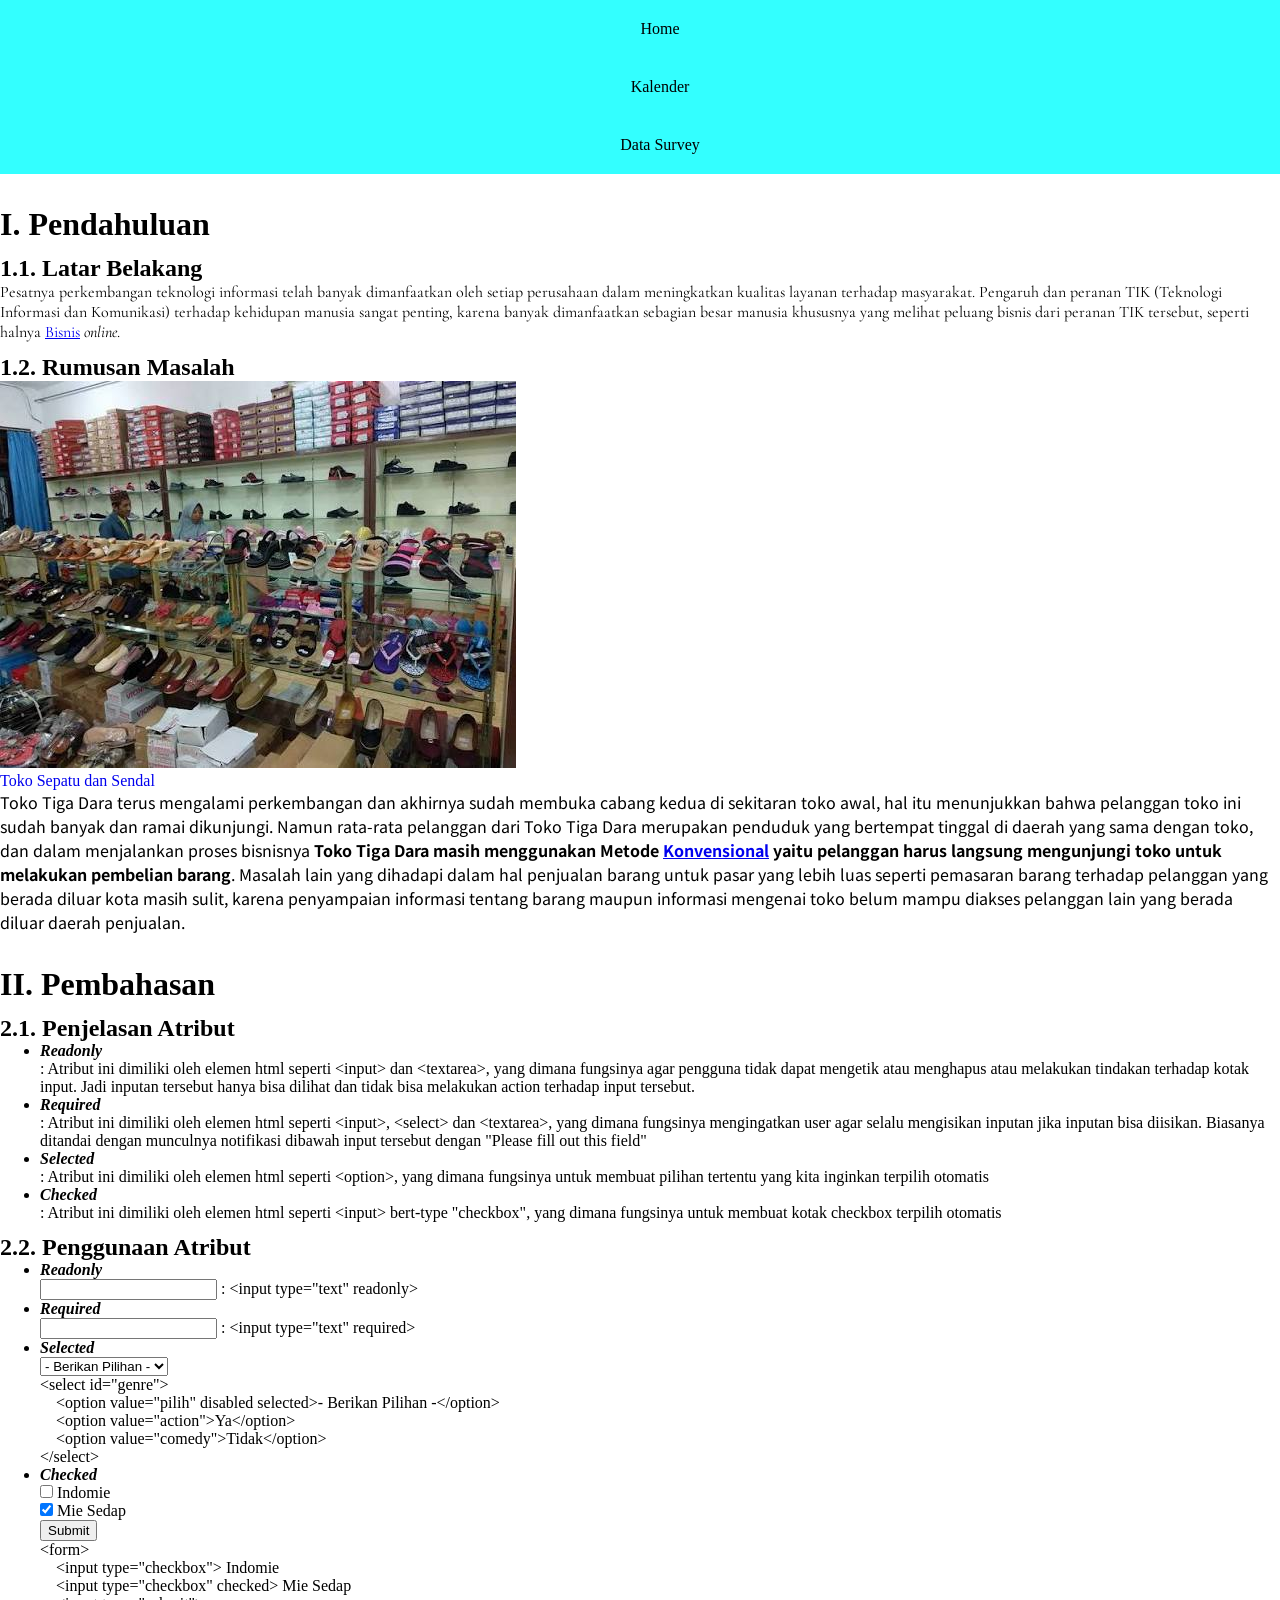
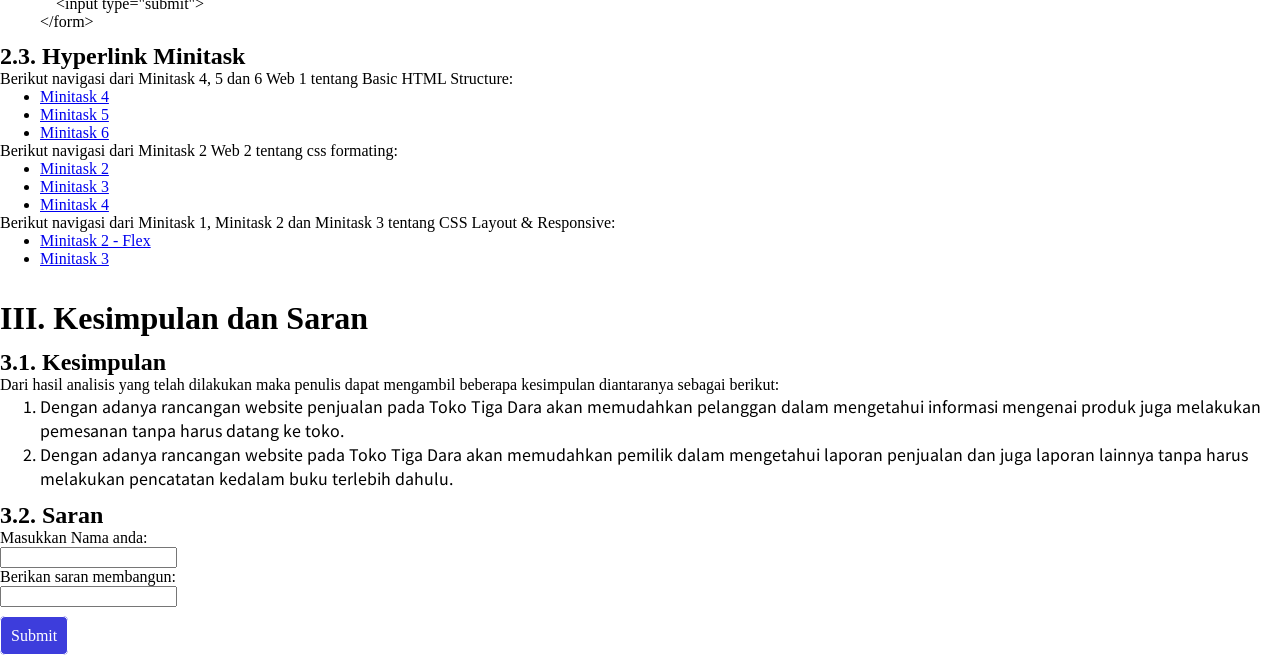
==== commit a2878230: "feat: implement kalkulator ui using css grid" ====
--- a/index.html
+++ b/index.html
@@ -125,6 +125,7 @@
          <p>Berikut navigasi dari Minitask 1, Minitask 2 dan Minitask 3 tentang CSS Layout & Responsive: </p>
          <ul>
             <li><a href="./pages/minitask02-flex.html">Minitask 2 - Flex</a></li>
+            <li><a href="./pages/kalkulatorUI.html">Minitask 3</a></li>
          </ul>
     </div>
 
--- a/assets/style.css
+++ b/assets/style.css
@@ -197,6 +197,317 @@
     }
 }
 
+/* Minitask 03 - CSS Layout */
+#calculate{
+    background-image: #22242A;
+    position: relative;
+    display: grid;
+    height: 0;
+    justify-content: center;
+    align-items: center;
+    text-align: center;
+}
+.textArea{
+    border: 1px solid rgb(225, 224, 224);
+    border-radius: 20px;
+    width: 450px;
+    height: 70px;
+    margin-bottom: 10px;
+    position: relative;
+}
+.textArea > i{
+    position: absolute;
+    left: 10px;
+    top: 10px;
+}
+.textArea > p{
+    position: absolute;
+    right: 10px;
+    bottom: 5px;
+    font-size: 25px;
+}
+.kontenCalc{
+    display: flex;
+    flex-direction: column-reverse;
+    gap: 2px;
+    justify-content: center;
+    align-items: center;
+}
+.btn{
+    background-color: #3A3F50;
+}
+.numBtn{
+    background-color: #42444D;
+}
+.equalBtn{
+    background-color: #AECBFA;
+}
+.leftSide{
+    display: grid;
+    width: 200px;
+    color: aliceblue;
+    text-align: center;
+    grid-template-columns: repeat(3, 1fr);
+    grid-template-rows: repeat(5, 1fr);
+    gap: 4px;
+    div:nth-child(1){
+        grid-row: 1 / 2;
+        grid-column: 1 / 3;
+        padding: 10px;
+        border-radius: 30px;
+        display: flex;
+        justify-content: space-evenly;
+    }
+    div:nth-child(2){
+        grid-row: 1 / 2;
+        grid-column: 3 / 4;
+        padding: 10px;
+        border-radius: 30px;
+    }
+    div:nth-child(3){
+        grid-row: 2 / 3;
+        grid-column: 1 / 2;
+        padding: 10px;
+        border-radius: 30px;
+    }
+    div:nth-child(4){
+        grid-row: 2 / 3;
+        grid-column: 2 / 3;
+        padding: 10px;
+        border-radius: 30px;
+    }
+    div:nth-child(5){
+        grid-row: 2 / 3;
+        grid-column: 3 / 4;
+        padding: 10px;
+        border-radius: 30px;
+    }
+    div:nth-child(6){
+        grid-row: 3 / 4;
+        grid-column: 1 / 2;
+        padding: 10px;
+        border-radius: 30px;
+    }
+    div:nth-child(7){
+        grid-row: 3 / 4;
+        grid-column: 2 / 3;
+        padding: 10px;
+        border-radius: 30px;
+    }
+    div:nth-child(8){
+        grid-row: 3 / 4;
+        grid-column: 3 / 4;
+        padding: 10px;
+        border-radius: 30px;
+    }
+    div:nth-child(9){
+        grid-row: 4 / 5;
+        grid-column: 1 / 2;
+        padding: 10px;
+        border-radius: 30px;
+    }
+    div:nth-child(10){
+        grid-row: 4 / 5;
+        grid-column: 2 / 3;
+        padding: 10px;
+        border-radius: 30px;
+    }
+    div:nth-child(11){
+        grid-row: 4 / 5;
+        grid-column: 3 / 4;
+        padding: 10px;
+        border-radius: 30px;
+    }
+    div:nth-child(12){
+        grid-row: 5 / 6;
+        grid-column: 1 / 2;
+        padding: 10px;
+        border-radius: 30px;
+    }
+    div:nth-child(13){
+        grid-row: 5 / 6;
+        grid-column: 2 / 3;
+        padding: 10px;
+        border-radius: 30px;
+    }
+    div:nth-child(14){
+        grid-row: 5 / 6;
+        grid-column: 3 / 4;
+        padding: 10px;
+        border-radius: 30px;
+    }
+}
+.rightSide{
+    display: grid;
+    width: 250px;
+    color: aliceblue;
+    text-align: center;
+    grid-template-columns: repeat(4, 1fr);
+    grid-template-rows: repeat(5, 1fr);
+    gap: 4px;
+    div:nth-child(1){
+        grid-row: 1 / 2;
+        grid-column: 1 / 2;
+        padding: 10px;
+        border-radius: 30px;
+        display: flex;
+        justify-content: space-evenly;
+    }
+    div:nth-child(2){
+        grid-row: 1 / 2;
+        grid-column: 2 / 3;
+        padding: 10px;
+        border-radius: 30px;
+        display: flex;
+        justify-content: space-evenly;
+    }
+    div:nth-child(3){
+        grid-row: 1 / 2;
+        grid-column: 3 / 4;
+        padding: 10px;
+        border-radius: 30px;
+        display: flex;
+        justify-content: space-evenly;
+    }
+    div:nth-child(4){
+        grid-row: 1 / 2;
+        grid-column: 4 / 5;
+        padding: 10px;
+        border-radius: 30px;
+        display: flex;
+        justify-content: space-evenly;
+    }
+    div:nth-child(5){
+        grid-row: 2 / 3;
+        grid-column: 1 / 2;
+        padding: 10px;
+        border-radius: 30px;
+        display: flex;
+        justify-content: space-evenly;
+    }
+    div:nth-child(6){
+        grid-row: 2 / 3;
+        grid-column: 2 / 3;
+        padding: 10px;
+        border-radius: 30px;
+        display: flex;
+        justify-content: space-evenly;
+    }
+    div:nth-child(7){
+        grid-row: 2 / 3;
+        grid-column: 3 / 4;
+        padding: 10px;
+        border-radius: 30px;
+        display: flex;
+        justify-content: space-evenly;
+    }
+    div:nth-child(8){
+        grid-row: 2 / 3;
+        grid-column: 4 / 5;
+        padding: 10px;
+        border-radius: 30px;
+        display: flex;
+        justify-content: space-evenly;
+    }
+    div:nth-child(9){
+        grid-row: 3 / 4;
+        grid-column: 1 / 2;
+        padding: 10px;
+        border-radius: 30px;
+        display: flex;
+        justify-content: space-evenly;
+    }
+    div:nth-child(10){
+        grid-row: 3 / 4;
+        grid-column: 2 / 3;
+        padding: 10px;
+        border-radius: 30px;
+        display: flex;
+        justify-content: space-evenly;
+    }
+    div:nth-child(11){
+        grid-row: 3 / 4;
+        grid-column: 3 / 4;
+        padding: 10px;
+        border-radius: 30px;
+        display: flex;
+        justify-content: space-evenly;
+    }
+    div:nth-child(12){
+        grid-row: 3 / 4;
+        grid-column: 4 / 5;
+        padding: 10px;
+        border-radius: 30px;
+        display: flex;
+        justify-content: space-evenly;
+    }
+    div:nth-child(13){
+        grid-row: 4 / 5;
+        grid-column: 1 / 2;
+        padding: 10px;
+        border-radius: 30px;
+        display: flex;
+        justify-content: space-evenly;
+    }
+    div:nth-child(14){
+        grid-row: 4 / 5;
+        grid-column: 2 / 3;
+        padding: 10px;
+        border-radius: 30px;
+        display: flex;
+        justify-content: space-evenly;
+    }
+    div:nth-child(15){
+        grid-row: 4 / 5;
+        grid-column: 3 / 4;
+        padding: 10px;
+        border-radius: 30px;
+        display: flex;
+        justify-content: space-evenly;
+    }
+    div:nth-child(16){
+        grid-row: 4 / 5;
+        grid-column: 4 / 5;
+        padding: 10px;
+        border-radius: 30px;
+        display: flex;
+        justify-content: space-evenly;
+    }
+    div:nth-child(17){
+        grid-row: 5 / 6;
+        grid-column: 1 / 2;
+        padding: 10px;
+        border-radius: 30px;
+        display: flex;
+        justify-content: space-evenly;
+    }
+    div:nth-child(18){
+        grid-row: 5 / 6;
+        grid-column: 2 / 3;
+        padding: 10px;
+        border-radius: 30px;
+        display: flex;
+        justify-content: space-evenly;
+    }
+    div:nth-child(19){
+        grid-row: 5 / 6;
+        grid-column: 3 / 4;
+        padding: 10px;
+        border-radius: 30px;
+        display: flex;
+        justify-content: space-evenly;
+    }
+    div:nth-child(20){
+        grid-row: 5 / 6;
+        grid-column: 4 / 5;
+        padding: 10px;
+        border-radius: 30px;
+        display: flex;
+        justify-content: space-evenly;
+    }
+}
+
+
 @media screen and (max-width: 1024px){
     header.minitask3{
         height: 70px;
@@ -232,6 +543,13 @@
     }
     header.minitask02 nav > ul{
         display: flex;
+    }
+    .kontenCalc{
+        display: flex;
+        flex-direction: row;
+        gap: 2px;
+        justify-content: center;
+        align-items: center;
     }
 }
 @media screen and (max-width: 768px){
@@ -261,5 +579,12 @@
     }
     header.minitask02 nav > ul{
         display: block;
-    }  
+    }
+    .kontenCalc{
+        display: flex;
+        flex-direction: column-reverse;
+        gap: 2px;
+        justify-content: center;
+        align-items: center;
+    }
 }
